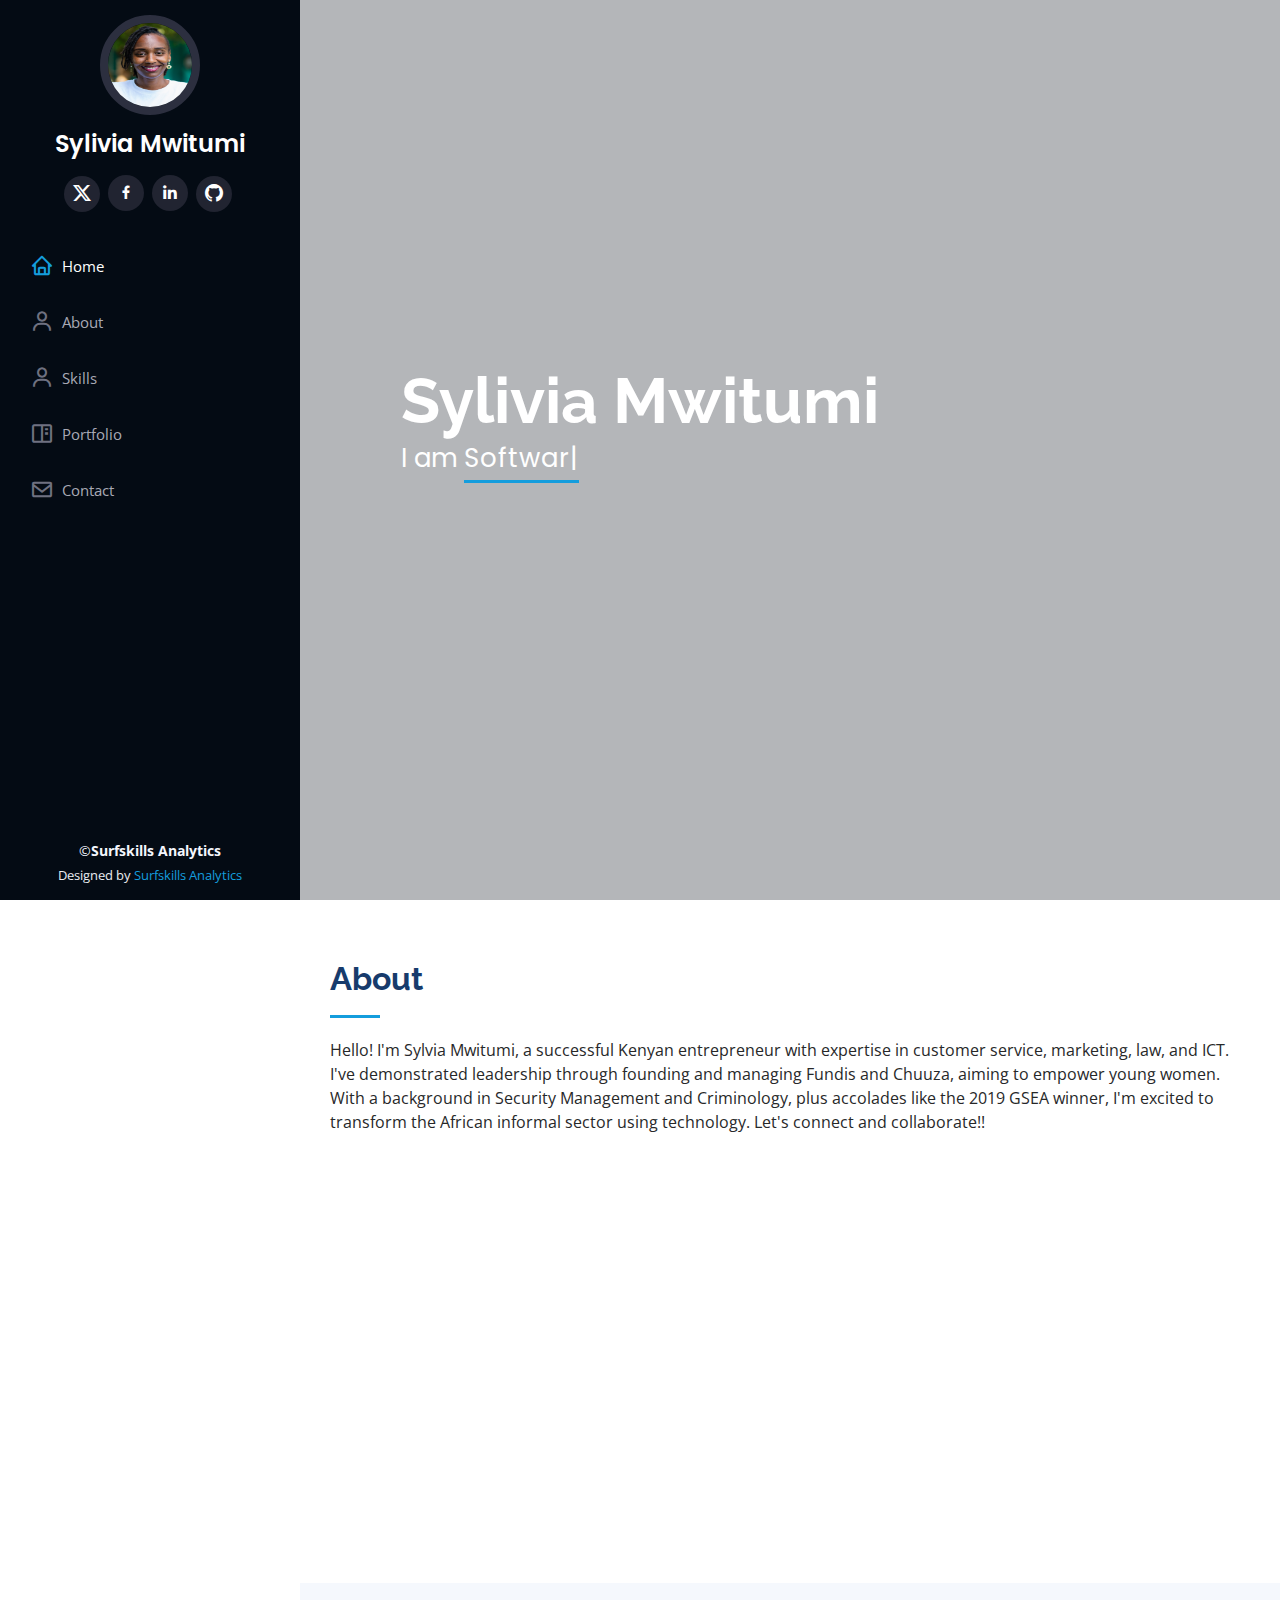
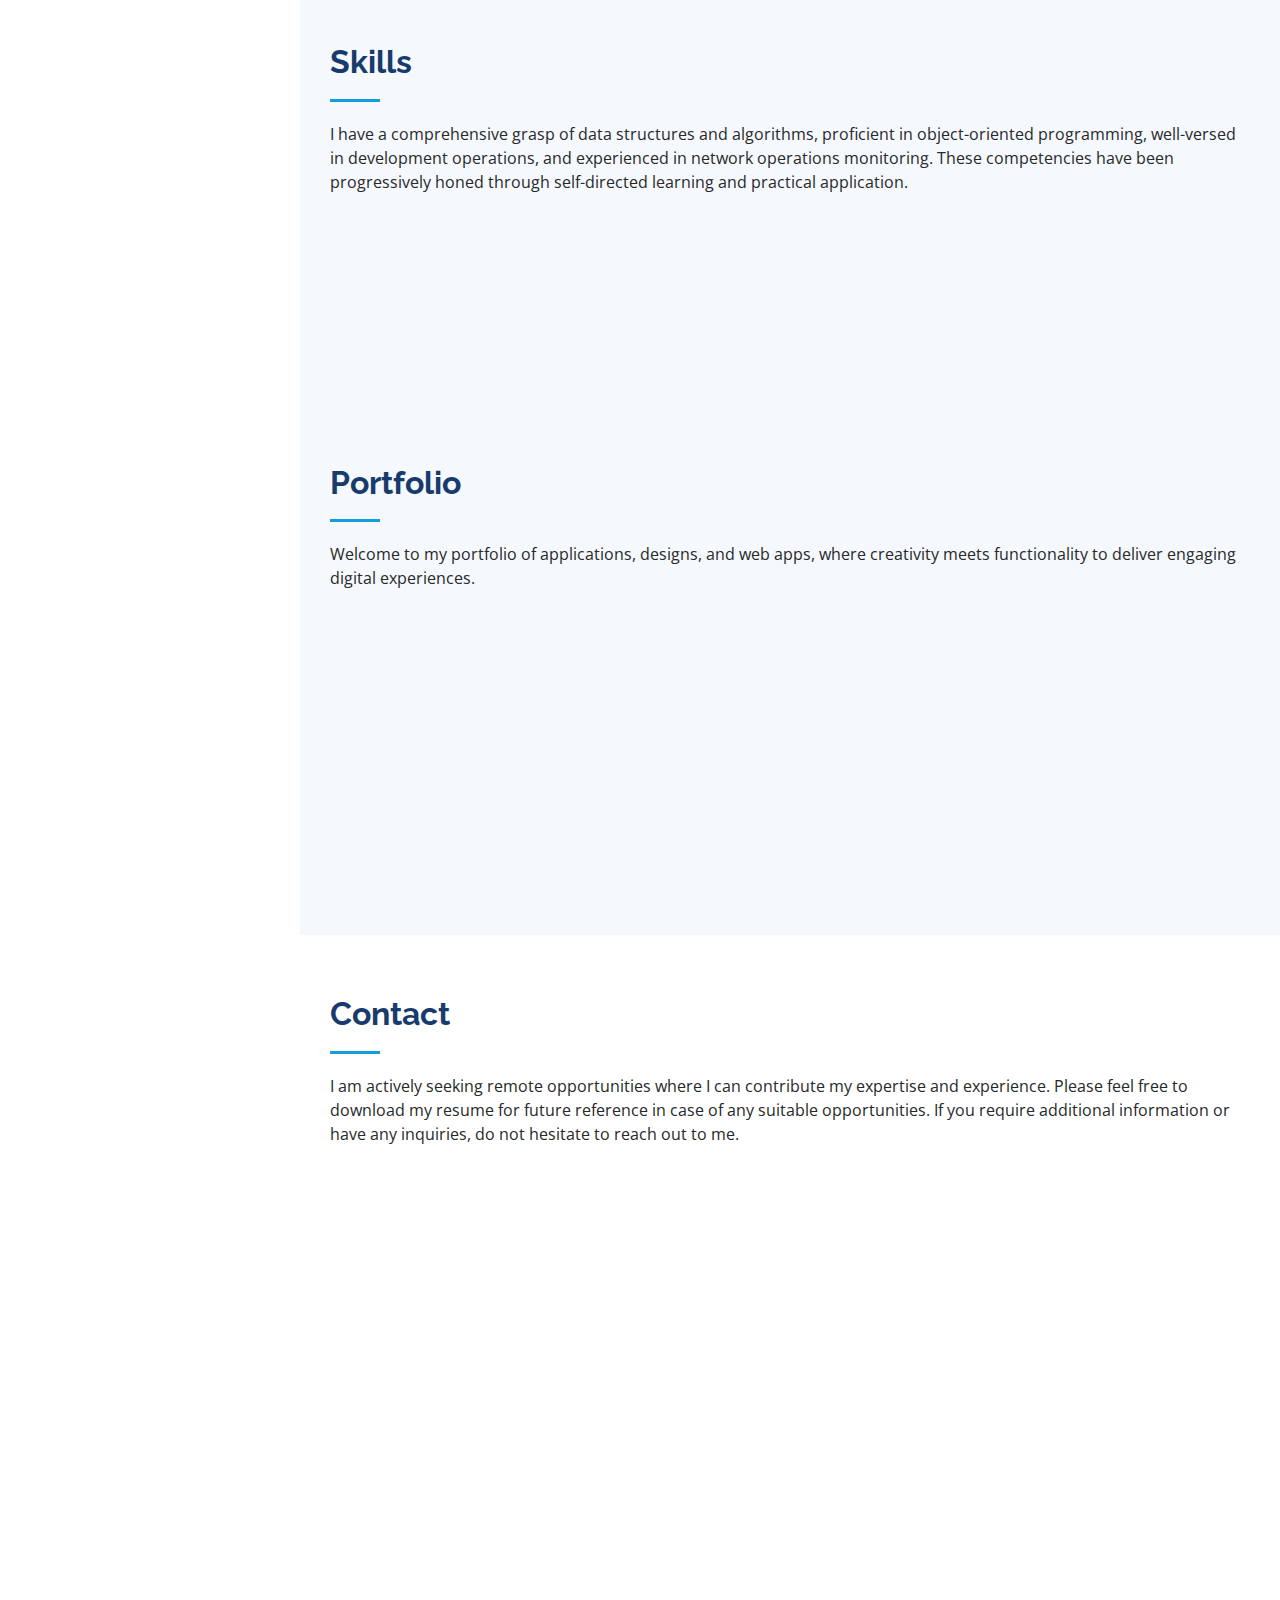
==== sly_portfolio/index.html @ 638e20f8 "Initial commit of the project files" ====
<!DOCTYPE html>
<html lang="en">

<head>
  <meta charset="utf-8">
  <meta content="width=device-width, initial-scale=1.0" name="viewport">

  <title>Sly Portfolio</title>
  <meta content="" name="description">
  <meta content="" name="keywords">

  <!-- Favicons -->
  <link href="assets/img/favicon.png" rel="icon">
  <link href="assets/img/apple-touch-icon.png" rel="apple-touch-icon">

  <!-- Google Fonts -->
  <link
    href="https://fonts.googleapis.com/css?family=Open+Sans:300,300i,400,400i,600,600i,700,700i|Raleway:300,300i,400,400i,500,500i,600,600i,700,700i|Poppins:300,300i,400,400i,500,500i,600,600i,700,700i"
    rel="stylesheet">

  <!-- Vendor CSS Files -->
  <link href="assets/vendor/aos/aos.css" rel="stylesheet">
  <link href="assets/vendor/bootstrap/css/bootstrap.min.css" rel="stylesheet">
  <link href="assets/vendor/bootstrap-icons/bootstrap-icons.css" rel="stylesheet">
  <link href="assets/vendor/boxicons/css/boxicons.min.css" rel="stylesheet">
  <link href="assets/vendor/glightbox/css/glightbox.min.css" rel="stylesheet">
  <link href="assets/vendor/swiper/swiper-bundle.min.css" rel="stylesheet">

  <!-- Template Main CSS File -->
  <link href="assets/css/style.css" rel="stylesheet">

</head>

<body>

  <!-- ======= Mobile nav toggle button ======= -->
  <i class="bi bi-list mobile-nav-toggle d-xl-none"></i>

  <!-- ======= Header ======= -->
  <header id="header">
    <div class="d-flex flex-column">

      <div class="profile">
        <img src="assets/img/profile-img .JPG" alt="" class="img-fluid rounded-circle">
        <h1 class="text-light"><a href="index.html">Sylivia Mwitumi</a></h1>
        <div class="social-links mt-3 text-center">
          <a href="https://twitter.com/FredMichori?t=MXxy2PYcvYheRTldwwWJoA&s=09" class="twitter" target="_blank"><i
              class="bi bi-twitter-x"></i></a>
          <a href="https://www.facebook.com/profile.php?id=100009094499896&mibextid=9R9pXO" class="facebook"
            target="_blank"><i class="bx bxl-facebook"></i></a>
          <a href="https://www.linkedin.com/in/fred-osege-bb3645163" class="linkedin" target="_blank"><i
              class="bx bxl-linkedin"></i></a>
          <a href="https://github.com/Surfskills" class="github"><i class="bi bi-github" target="_blank"
              rel="noopener noreferrer"></i></a>
        </div>
      </div>

      <nav id="navbar" class="nav-menu navbar">
        <ul>
          <li><a href="#hero" class="nav-link scrollto active"><i class="bx bx-home"></i> <span>Home</span></a></li>
          <li><a href="#about" class="nav-link scrollto"><i class="bx bx-user"></i> <span>About</span></a></li>
          <li><a href="#skills" class="nav-link scrollto"><i class="bx bx-user"></i> <span>Skills</span></a></li>
          <li><a href="#portfolio" class="nav-link scrollto"><i class="bx bx-book-content"></i>
              <span>Portfolio</span></a></li>
          <li><a href="#contact" class="nav-link scrollto"><i class="bx bx-envelope"></i> <span>Contact</span></a></li>
        </ul>
      </nav><!-- .nav-menu -->
    </div>
  </header><!-- End Header -->

  <!-- ======= Hero Section ======= -->
  <section id="hero" class="d-flex flex-column justify-content-center align-items-center">
    <div class="hero-container" data-aos="fade-in">
      <h1>Sylivia Mwitumi</h1>
      <p>I am <span class="typed" data-typed-items="Software Entrepreneur"></span></p>
    </div>
  </section><!-- End Hero -->

  <main id="main">

    <!-- ======= About Section ======= -->
    <section id="about" class="about">
      <div class="container">

        <div class="section-title">
          <h2>About</h2>
          <p>Hello! I'm Sylvia Mwitumi, a successful Kenyan entrepreneur with expertise in customer service, marketing,
            law, and ICT. I've demonstrated leadership through founding and managing Fundis and Chuuza, aiming to
            empower young women. With a background in Security Management and Criminology, plus accolades like the 2019
            GSEA winner, I'm excited to transform the African informal sector using technology. Let's connect and
            collaborate!!</p>
        </div>

        <div class="row">
          <div class="col-lg-4" data-aos="fade-right">
            <img src="assets/img/profile-img .JPG" class="img-fluid" alt="">
          </div>
          <div class="col-lg-8 pt-4 pt-lg-0 content" data-aos="fade-left">
            <h3>Software Entrepreneur</h3>
            <p class="fst-italic">
              I am a software entrepreneur driven by innovation and a passion for transforming industries. My goal is to
              create software solutions that anticipate market needs and deliver tangible value to businesses and
              individuals. Through disruptive thinking and cutting-edge technology, I strive to make a lasting impact
              and shape the future of the software industry.
            </p>
            <!-- <div class="row">
              <div class="col-lg-6">
                <ul>
                  <li><i class="bi bi-chevron-right"></i> <strong>Mobile:</strong> <span>+254729007796</span></li>
                  <li><i class="bi bi-chevron-right"></i> <strong>City:</strong> <span>Nairobi, Kenya</span></li>
                </ul>
              </div>
              <div class="col-lg-6">
                <ul>       
                  <li><i class="bi bi-chevron-right"></i> <strong>Email:</strong> <span>ojjfred@gmail.com</span></li>
                  <li><i class="bi bi-chevron-right"></i> <strong>Mode:</strong> <span>Remote Only</span></li>
                </ul>
              </div>
              
          </div>
        </div> -->

          </div>
    </section><!-- End About Section -->

    <!-- ======= Skills Section ======= -->
    <section id="skills" class="skills section-bg">
      <div class="container">

        <div class="section-title">
          <h2>Skills</h2>
          <p>I have a comprehensive grasp of data structures and algorithms, proficient in object-oriented programming,
            well-versed in development operations, and experienced in network operations monitoring. These competencies
            have been progressively honed through self-directed learning and practical application.</p>
        </div>

        <div class="row skills-content">

          <div class="col-lg-6" data-aos="fade-up">

            <div class="progress">
              <span class="skill">Python <i class="val">55%</i></span>
              <div class="progress-bar-wrap">
                <div class="progress-bar" role="progressbar" aria-valuenow="55" aria-valuemin="0" aria-valuemax="100">
                </div>
              </div>
            </div>

            <div class="progress">
              <span class="skill"> HTML, CSS & JavaScript <i class="val">75%</i></span>
              <div class="progress-bar-wrap">
                <div class="progress-bar" role="progressbar" aria-valuenow="75" aria-valuemin="0" aria-valuemax="100">
                </div>
              </div>
            </div>


          </div>
          <div class="col-lg-6" data-aos="fade-up" data-aos-delay="100">




            <div class="progress">
              <span class="skill">Design Thinking & AGILE <i class="val">65%</i></span>
              <div class="progress-bar-wrap">
                <div class="progress-bar" role="progressbar" aria-valuenow="65" aria-valuemin="0" aria-valuemax="100">
                </div>
              </div>
            </div>
            <div class="progress">
              <span class="skill">oogle Classroom, Discord, Slack, Jira <i class="val">95%</i></span>
              <div class="progress-bar-wrap">
                <div class="progress-bar" role="progressbar" aria-valuenow="95" aria-valuemin="0" aria-valuemax="100">
                </div>
              </div>
            </div>

          </div>
        </div>
    </section><!-- End Skills Section -->



    <!-- ======= Portfolio Section ======= -->
    <section id="portfolio" class="portfolio section-bg">
      <div class="container">

        <div class="section-title">
          <h2>Portfolio</h2>
          <p>Welcome to my portfolio of applications, designs, and web apps, where creativity meets functionality to
            deliver engaging digital experiences.</p>
        </div>



        <div class="row portfolio-container" data-aos="fade-up" data-aos-delay="100">
          <div class="col-lg-6 col-md-6 portfolio-item filter-app">
            <div class="portfolio-wrap">
              <img src="assets/img/marketing.jpg" class="img-fluid" alt="">
              <div class="portfolio-links">
                <a href="" title="More Details"><i>Project info</i></a>
              </div>
            </div>
          </div>

          <div class="col-lg-6 col-md-6 portfolio-item filter-web">
            <div class="portfolio-wrap">
              <img src="assets/img/sales.jpg" class="img-fluid" alt="">
              <div class="portfolio-links">
                <a href="" title="More Details"><i>Project info</i></a>
              </div>
            </div>
          </div>



    </section>
    <!-- End Portfolio Section -->




    <!-- ======= Contact Section ======= -->
    <section id="contact" class="contact">
      <div class="container">

        <div class="section-title">
          <h2>Contact</h2>
          <p>I am actively seeking remote opportunities where I can contribute my expertise and experience. Please feel
            free to download my resume for future reference in case of any suitable opportunities. If you require
            additional information or have any inquiries, do not hesitate to reach out to me.</p>
        </div>

        <div class="row" data-aos="fade-in">

          <div class="col-lg-5 d-flex align-items-stretch">
            <div class="info">
              <div class="address">
                <i class="bi bi-geo-alt"></i>
                <h4>Location:</h4>
                <p>Githurai-Mwihoko Road, Kiuu, Kenya</p>
              </div>

              <div class="email">
                <i class="bi bi-envelope"></i>
                <h4>Email:</h4>
                <p>ojjfred@gmail.com</p>
              </div>

              <div class="phone">
                <i class="bi bi-phone"></i>
                <h4>Call:</h4>
                <p>+254729007796</p>
              </div>

              <iframe
                src="https://www.google.com/maps/embed?pb=!1m18!1m12!1m3!1d15955.691856634532!2d36.93958737014724!3d-1.2138558370567618!2m3!1f0!2f0!3f0!3m2!1i1024!2i768!4f13.1!3m3!1m2!1s0x182f41c2b7799ae5%3A0x3e524955d2389c3e!2sSurfskills%20Analytics%20%26%20Cyber%2010.!5e0!3m2!1sen!2sgh!4v1697313987698!5m2!1sen!2sgh"
                width="600" height="450" style="border:0;" allowfullscreen="" loading="lazy"
                referrerpolicy="no-referrer-when-downgrade"></iframe>
            </div>

          </div>

          <div class="col-lg-7 mt-5 mt-lg-0 d-flex align-items-stretch">
            <form action="forms/contact.php" method="post" role="form" class="php-email-form">
              <div class="row">
                <div class="form-group col-md-6">
                  <label for="name">Your Name</label>
                  <input type="text" name="name" class="form-control" id="name" required>
                </div>
                <div class="form-group col-md-6">
                  <label for="name">Your Email</label>
                  <input type="email" class="form-control" name="email" id="email" required>
                </div>
              </div>
              <div class="form-group">
                <label for="name">Subject</label>
                <input type="text" class="form-control" name="subject" id="subject" required>
              </div>
              <div class="form-group">
                <label for="name">Message</label>
                <textarea class="form-control" name="message" rows="10" required></textarea>
              </div>
              <div class="my-3">
                <div class="loading">Loading</div>
                <div class="error-message"></div>
                <div class="sent-message">Your message has been sent. Thank you!</div>
              </div>
              <div class="text-center"><button type="submit">Send Message</button></div>
            </form>
          </div>

        </div>

      </div>
    </section><!-- End Contact Section -->

  </main><!-- End #main -->

  <!-- ======= Footer ======= -->
  <footer id="footer">
    <div class="container">
      <div class="copyright">
        &copy;<strong><span>Surfskills Analytics</span></strong>
      </div>
      <div class="credits">
        <!-- Fred -->
        Designed by <a href="https://">Surfskills Analytics</a>
      </div>
    </div>
  </footer><!-- End  Footer -->

  <a href="#" class="back-to-top d-flex align-items-center justify-content-center"><i
      class="bi bi-arrow-up-short"></i></a>

  <!-- Vendor JS Files -->
  <script src="assets/vendor/purecounter/purecounter_vanilla.js"></script>
  <script src="assets/vendor/aos/aos.js"></script>
  <script src="assets/vendor/bootstrap/js/bootstrap.bundle.min.js"></script>
  <script src="assets/vendor/glightbox/js/glightbox.min.js"></script>
  <script src="assets/vendor/isotope-layout/isotope.pkgd.min.js"></script>
  <script src="assets/vendor/swiper/swiper-bundle.min.js"></script>
  <script src="assets/vendor/typed.js/typed.umd.js"></script>
  <script src="assets/vendor/waypoints/noframework.waypoints.js"></script>
  <script src="assets/vendor/php-email-form/validate.js"></script>

  <!-- Template Main JS File -->
  <script src="assets/js/main.js"></script>

</body>

</html>
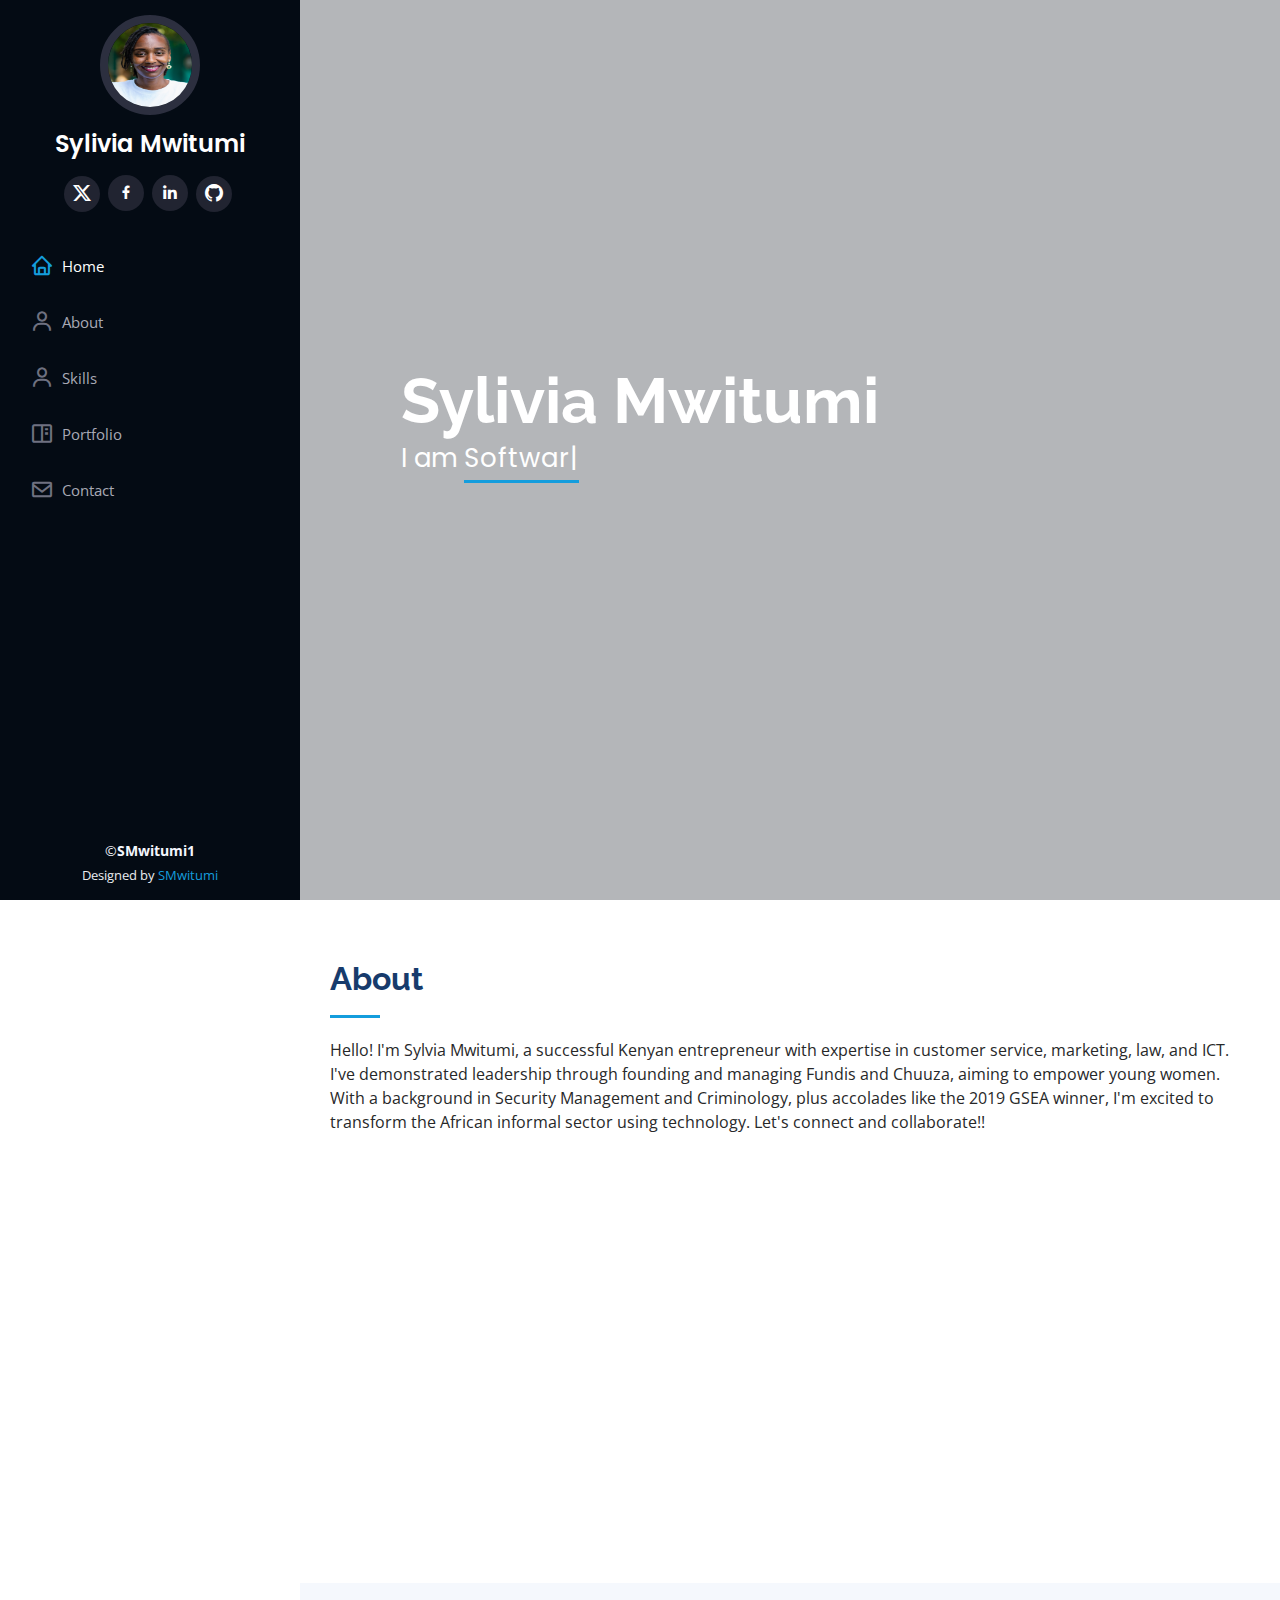
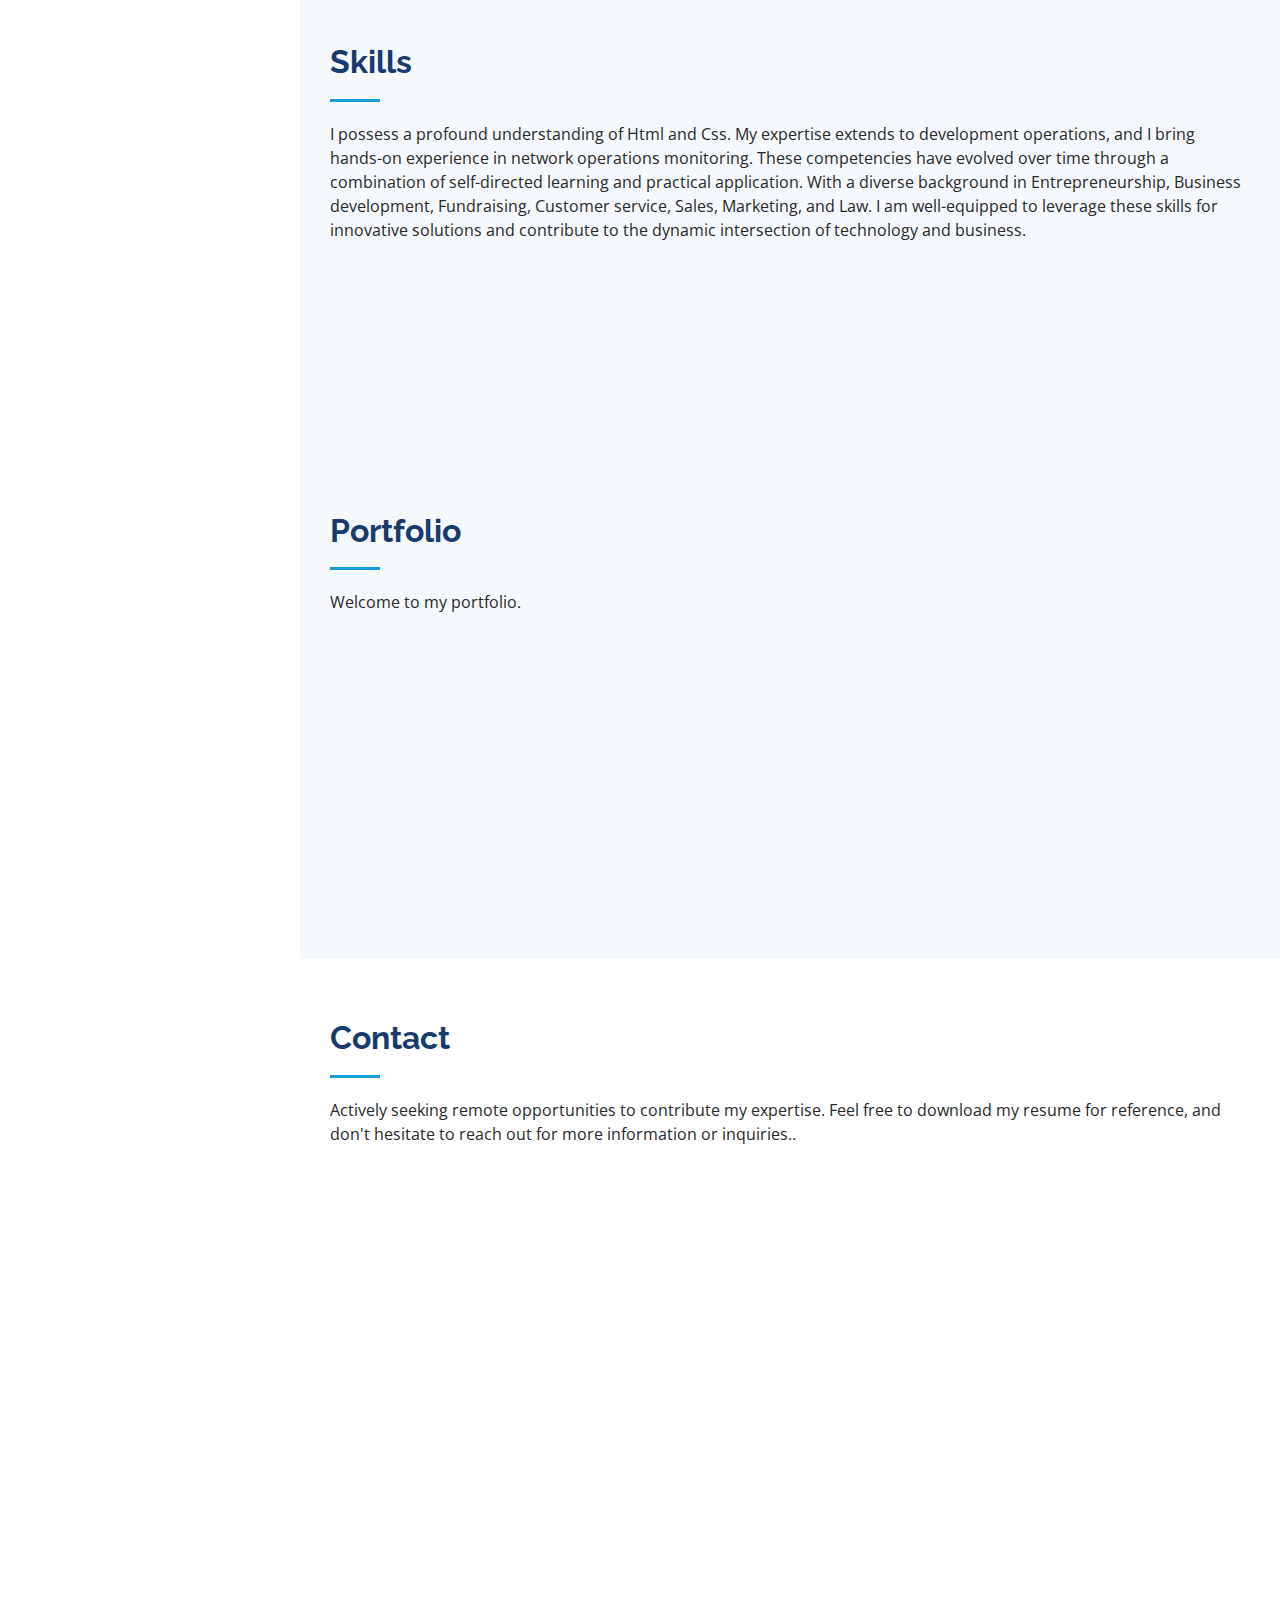
==== commit ccb1d015: "Pushing corrections on index file" ====
--- a/sly_portfolio/index.html
+++ b/sly_portfolio/index.html
@@ -44,13 +44,13 @@
         <img src="assets/img/profile-img .JPG" alt="" class="img-fluid rounded-circle">
         <h1 class="text-light"><a href="index.html">Sylivia Mwitumi</a></h1>
         <div class="social-links mt-3 text-center">
-          <a href="https://twitter.com/FredMichori?t=MXxy2PYcvYheRTldwwWJoA&s=09" class="twitter" target="_blank"><i
+          <a href="https://x.com/SMwitumi?t=1YOZuGvJ7olU5T0pS5QJrg&s=09" class="twitter" target="_blank"><i
               class="bi bi-twitter-x"></i></a>
-          <a href="https://www.facebook.com/profile.php?id=100009094499896&mibextid=9R9pXO" class="facebook"
+          <a href="https://www.facebook.com/sylvia.mwitumi.9?mibextid=ZbWKwL" class="facebook"
             target="_blank"><i class="bx bxl-facebook"></i></a>
-          <a href="https://www.linkedin.com/in/fred-osege-bb3645163" class="linkedin" target="_blank"><i
+          <a href="https://www.linkedin.com/in/sylviah-wambui-mwitumi?utm_source=share&utm_campaign=share_via&utm_content=profile&utm_medium=android_app" class="linkedin" target="_blank"><i
               class="bx bxl-linkedin"></i></a>
-          <a href="https://github.com/Surfskills" class="github"><i class="bi bi-github" target="_blank"
+          <a href="https://github.com/smwitumi1" class="github"><i class="bi bi-github" target="_blank"
               rel="noopener noreferrer"></i></a>
         </div>
       </div>
@@ -98,10 +98,7 @@
           <div class="col-lg-8 pt-4 pt-lg-0 content" data-aos="fade-left">
             <h3>Software Entrepreneur</h3>
             <p class="fst-italic">
-              I am a software entrepreneur driven by innovation and a passion for transforming industries. My goal is to
-              create software solutions that anticipate market needs and deliver tangible value to businesses and
-              individuals. Through disruptive thinking and cutting-edge technology, I strive to make a lasting impact
-              and shape the future of the software industry.
+              I am a dynamic Kenyan entrepreneur fueled by innovation and a fervor for industry transformation. My mission is to craft software solutions that not only meet market needs but proactively anticipate them, providing substantial value to both businesses and individuals. I'm committed to employing disruptive thinking and cutting-edge technology to leave a lasting impact and shape the future of the software industry. 
             </p>
             <!-- <div class="row">
               <div class="col-lg-6">
@@ -129,9 +126,7 @@
 
         <div class="section-title">
           <h2>Skills</h2>
-          <p>I have a comprehensive grasp of data structures and algorithms, proficient in object-oriented programming,
-            well-versed in development operations, and experienced in network operations monitoring. These competencies
-            have been progressively honed through self-directed learning and practical application.</p>
+          <p>I possess a profound understanding of Html and Css. My expertise extends to development operations, and I bring hands-on experience in network operations monitoring. These competencies have evolved over time through a combination of self-directed learning and practical application. With a diverse background in Entrepreneurship, Business development, Fundraising, Customer service, Sales, Marketing, and Law. I am well-equipped to leverage these skills for innovative solutions and contribute to the dynamic intersection of technology and business. </p>
         </div>
 
         <div class="row skills-content">
@@ -139,7 +134,7 @@
           <div class="col-lg-6" data-aos="fade-up">
 
             <div class="progress">
-              <span class="skill">Python <i class="val">55%</i></span>
+              <span class="skill">Fundraising <i class="val">55%</i></span>
               <div class="progress-bar-wrap">
                 <div class="progress-bar" role="progressbar" aria-valuenow="55" aria-valuemin="0" aria-valuemax="100">
                 </div>
@@ -147,7 +142,7 @@
             </div>
 
             <div class="progress">
-              <span class="skill"> HTML, CSS & JavaScript <i class="val">75%</i></span>
+              <span class="skill"> HTML & CSS <i class="val">75%</i></span>
               <div class="progress-bar-wrap">
                 <div class="progress-bar" role="progressbar" aria-valuenow="75" aria-valuemin="0" aria-valuemax="100">
                 </div>
@@ -162,14 +157,14 @@
 
 
             <div class="progress">
-              <span class="skill">Design Thinking & AGILE <i class="val">65%</i></span>
+              <span class="skill">Design Thinking <i class="val">65%</i></span>
               <div class="progress-bar-wrap">
                 <div class="progress-bar" role="progressbar" aria-valuenow="65" aria-valuemin="0" aria-valuemax="100">
                 </div>
               </div>
             </div>
             <div class="progress">
-              <span class="skill">oogle Classroom, Discord, Slack, Jira <i class="val">95%</i></span>
+              <span class="skill">Entrepreneurship <i class="val">95%</i></span>
               <div class="progress-bar-wrap">
                 <div class="progress-bar" role="progressbar" aria-valuenow="95" aria-valuemin="0" aria-valuemax="100">
                 </div>
@@ -188,8 +183,7 @@
 
         <div class="section-title">
           <h2>Portfolio</h2>
-          <p>Welcome to my portfolio of applications, designs, and web apps, where creativity meets functionality to
-            deliver engaging digital experiences.</p>
+          <p>Welcome to my portfolio.</p>
         </div>
 
 
@@ -227,9 +221,7 @@
 
         <div class="section-title">
           <h2>Contact</h2>
-          <p>I am actively seeking remote opportunities where I can contribute my expertise and experience. Please feel
-            free to download my resume for future reference in case of any suitable opportunities. If you require
-            additional information or have any inquiries, do not hesitate to reach out to me.</p>
+          <p>Actively seeking remote opportunities to contribute my expertise. Feel free to download my resume for reference, and don't hesitate to reach out for more information or inquiries..</p>
         </div>
 
         <div class="row" data-aos="fade-in">
@@ -239,23 +231,23 @@
               <div class="address">
                 <i class="bi bi-geo-alt"></i>
                 <h4>Location:</h4>
-                <p>Githurai-Mwihoko Road, Kiuu, Kenya</p>
+                <p>Buru Buru Phase 2, Kamutile Court</p>
               </div>
 
               <div class="email">
                 <i class="bi bi-envelope"></i>
                 <h4>Email:</h4>
-                <p>ojjfred@gmail.com</p>
+                <p>sylvia.mwitumi@meltwater.org</p>
               </div>
 
               <div class="phone">
                 <i class="bi bi-phone"></i>
                 <h4>Call:</h4>
-                <p>+254729007796</p>
+                <p>+254700042818</p>
               </div>
 
               <iframe
-                src="https://www.google.com/maps/embed?pb=!1m18!1m12!1m3!1d15955.691856634532!2d36.93958737014724!3d-1.2138558370567618!2m3!1f0!2f0!3f0!3m2!1i1024!2i768!4f13.1!3m3!1m2!1s0x182f41c2b7799ae5%3A0x3e524955d2389c3e!2sSurfskills%20Analytics%20%26%20Cyber%2010.!5e0!3m2!1sen!2sgh!4v1697313987698!5m2!1sen!2sgh"
+                src="https://maps.app.goo.gl/VhYbg52NN3KghzNX8"
                 width="600" height="450" style="border:0;" allowfullscreen="" loading="lazy"
                 referrerpolicy="no-referrer-when-downgrade"></iframe>
             </div>
@@ -302,11 +294,11 @@
   <footer id="footer">
     <div class="container">
       <div class="copyright">
-        &copy;<strong><span>Surfskills Analytics</span></strong>
+        &copy;<strong><span>SMwitumi1</span></strong>
       </div>
       <div class="credits">
         <!-- Fred -->
-        Designed by <a href="https://">Surfskills Analytics</a>
+        Designed by <a href="https://">SMwitumi</a>
       </div>
     </div>
   </footer><!-- End  Footer -->
